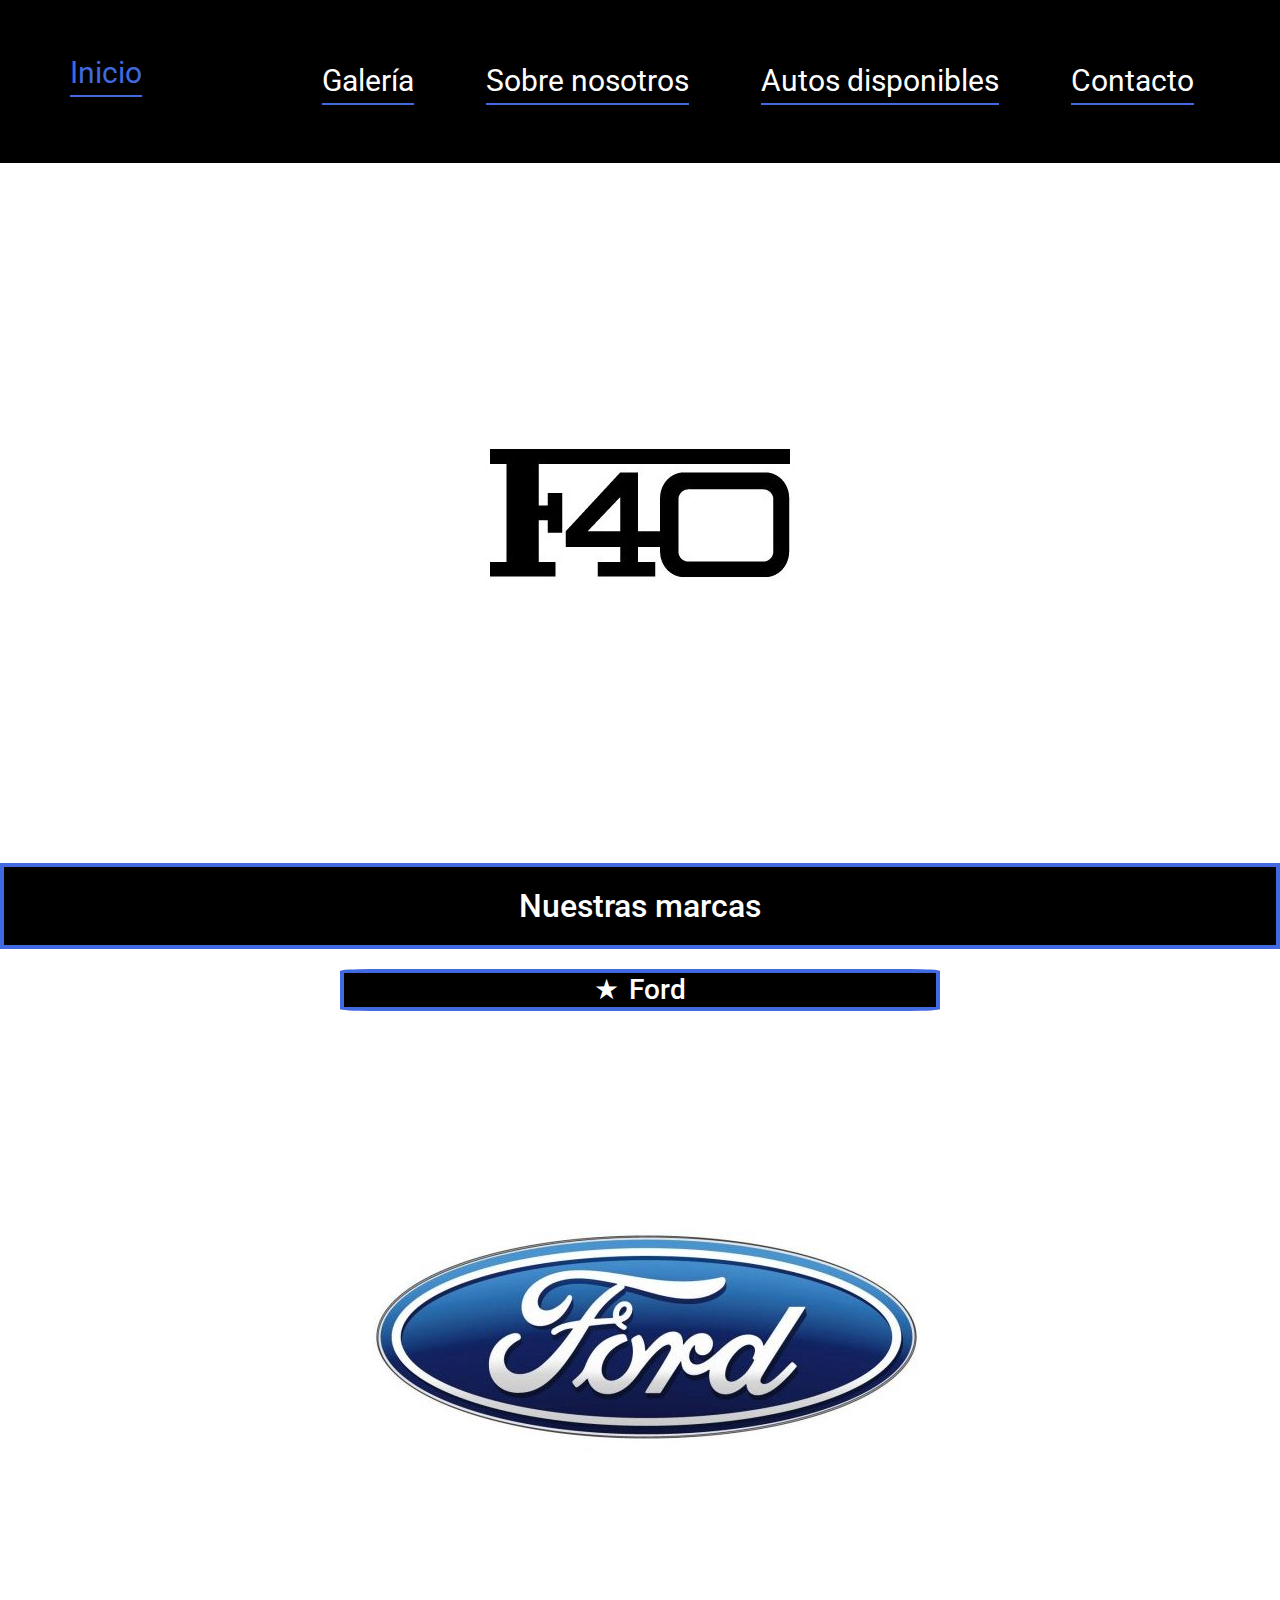
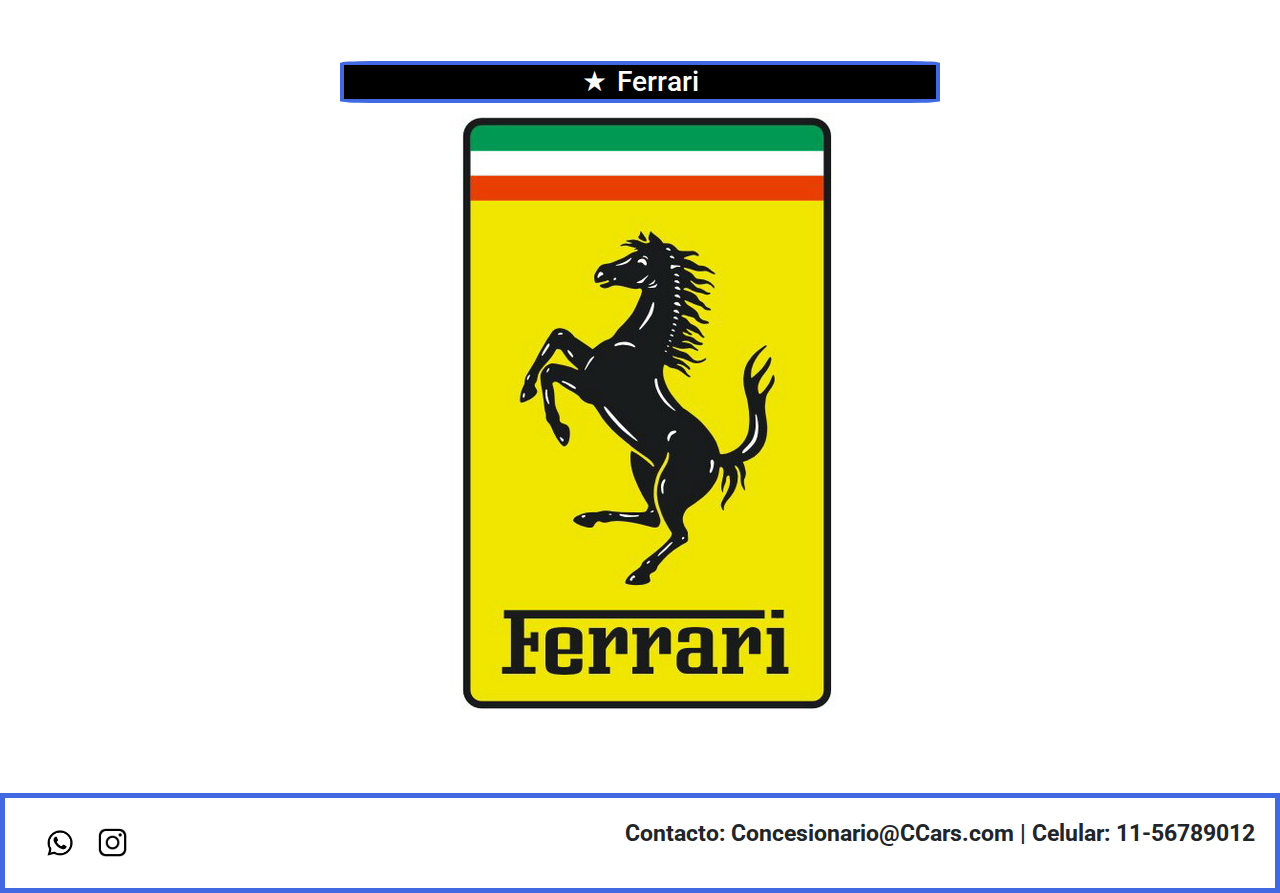
==== index.html @ d2a47ee5 "primer commit" ====
<!DOCTYPE html>
<html lang="en">
  <head>
    <meta charset="UTF-8" />
    <meta name="viewport" content="width=device-width, initial-scale=1.0" />
    <link rel="stylesheet" href="css/style.css" />
    <link rel="preconnect" href="https://fonts.googleapis.com" />
    <link rel="preconnect" href="https://fonts.gstatic.com" crossorigin />
    <link
      href="https://fonts.googleapis.com/css2?family=Roboto&display=swap"
      rel="stylesheet"
    />
    <title>Clásicos</title>
    <link rel="stylesheet" href="https://cdn.jsdelivr.net/npm/bootstrap@4.4.1/dist/css/bootstrap.min.css" integrity="sha384-Vkoo8x4CGsO3+Hhxv8T/Q5PaXtkKtu6ug5TOeNV6gBiFeWPGFN9MuhOf23Q9Ifjh" crossorigin="anonymous">
  </head>

  <body>
    <header class="header">
      <nav class="nav">
        <a href="index.html" class="nav-home">Inicio</a>
        <a href="pages/galeria.html" class="nav-link">Galería</a>
        <a href="pages/sobreNosotros.html" class="nav-link">Sobre nosotros</a>
        <a href="pages/autosDisponibles.html" class="nav-link"
          >Autos disponibles</a
        >
        <a href="pages/contacto.html" class="nav-link">Contacto</a>
      </nav>
    </header>
    <div class="general-container">
      <div class="image-container">
        <img src="assets/Logo.jpg" alt="Logo F40" />
      </div>
      <section class="brands-container">
      <div class="ourBrands-container">
        <h2>Nuestras marcas</h2>
    </div>
    <div class="marca">
      <h3>Ford</h3>
      <img src="assets/Ford-Logo.jpg" alt="Logo de Ford" />
    </div>
    <div class="marca">
      <h3>Ferrari</h3>
      <img src="assets/Ferrari-Logo.jpg" alt="Logo de Ferrari" />
    </div>
  </div>
  </section>
  <footer class="footer">
    <img src="assets/Whatsapp-baw.jpg" alt="" class="wpp" />

    <img src="assets/Instagram-baw.jpg" alt="" class="ig" />

    <p class="footer-contact">
      Contacto: Concesionario@CCars.com | Celular: 11-56789012
    </p>
  </footer>
  <script src="https://code.jquery.com/jquery-3.4.1.slim.min.js" integrity="sha384-J6qa4849blE2+poT4WnyKhv5vZF5SrPo0iEjwBvKU7imGFAV0wwj1yYfoRSJoZ+n" crossorigin="anonymous"></script>
<script src="https://cdn.jsdelivr.net/npm/popper.js@1.16.0/dist/umd/popper.min.js" integrity="sha384-Q6E9RHvbIyZFJoft+2mJbHaEWldlvI9IOYy5n3zV9zzTtmI3UksdQRVvoxMfooAo" crossorigin="anonymous"></script>
<script src="https://cdn.jsdelivr.net/npm/bootstrap@4.4.1/dist/js/bootstrap.min.js" integrity="sha384-wfSDF2E50Y2D1uUdj0O3uMBJnjuUD4Ih7YwaYd1iqfktj0Uod8GCExl3Og8ifwB6" crossorigin="anonymous"></script>
  </body>
  </html>
---- css/style.css ----
* {
  box-sizing: border-box;
}

body {
  margin: 0;
}

.nav {
  display: flex;
  justify-content: center;
}

.nav a {
  font-size: 30px;
  color: white;
  text-decoration: none;
  margin: 0 20px;
}

.nav a.nav-home {
  margin-right: auto;
  color: royalblue;
  text-decoration: none;
}

.header {
  background-color: #000;
  padding: 50px;
  color: white;
}

.header a {
  font-family: "Roboto", sans-serif;
}

.header a::after {
  content: "";
  display: block;
  height: 2px;
  background-color: royalblue;
  margin-top: 0;
}

.general-container {
  text-align: center;
  color: white;
}

.image-container {
  margin: 50px;
}

.ourBrands-container {
  border: 4px solid royalblue;
  padding: 20px;
  background-color: #000;
  font-size: 45px;
}

.ourBrands-container h2 {
  margin: 0;
}

.marca {
  display: inline-block;
  margin: 20px;
  font-size: 30px;
  color: white;
}

.marca h3 {
  margin: 0;
  background-color: #000;
  border: 4px solid royalblue;
  border-radius: 5%;
}

.marca h3::before {
  content: "\2605";
  margin-right: 10px;
}

.marca img {
  width: 100%;
  height: auto;
  display: block;
  margin-top: 10px;
}

.gallery-page {
  background-color: silver;
  padding: 0px;
}

.title {
  background-color: black;
  color: white;
  text-align: center;
  border: 4px solid royalblue;
  margin: 20px 0;
  padding: 10px;
}

.title h1 {
  margin: 0;
  font-size: 80px;
}

.main-gallery {
  display: grid;
  justify-content: center;
  align-items: center;
}

.models-gallery {
  text-align: center;
  width: 70%;
  margin: 0 auto;
}

.models-gallery img {
  width: 80%;
  height: auto;
  margin-top: 10px;
  max-width: 100%;
}

.gallery-subtitles {
  background-color: #000;
  border: 4px solid royalblue;
  text-align: center;
  padding: 10px;
  margin-top: 20px;
}

.gallery-subtitles h2 {
  color: white;
  font-size: 35px;
  margin: 0;
}

.main-aboutUs {
  display: flex;
  flex-direction: column;
}

.aboutUs-title {
  font-size: 40px;
  color: royalblue;
  text-align: center;
  margin: 20px 0 0;
  background-color: black;
  border-top: 4px solid steelblue;
  width: 100%;
  padding: 0;
}

.aboutUs-subtitle {
  font-size: 24px;
  color: royalblue;
  text-align: center;
  margin: 0;
  background-color: black;
  border-bottom: 4px solid steelblue;
  width: 100%;
  padding: 0px;
}

.about-content {
  margin: 20px;
}

.about-text {
  font-size: 25px;
  font-weight: bold;
  color: black;
  margin-bottom: 10px;
}

.aboutUs-images {
  display: flex;
  justify-content: center;
}

.aboutUs-images img {
  max-width: 40%;
  height: auto;
  margin-bottom: 15px;
  margin-right: 15px;
}

.compromise-title {
  font-size: 30px;
  color: royalblue;
  font-style: italic;
  text-decoration: underline;
  margin-top: 20px;
}

.compromise-text {
  font-size: 20px;
  font-weight: bold;
  margin-bottom: 20px;
}

.store-page {
  background-color: silver;
  padding: 0px;
}

.cars-title {
  background-color: black;
  text-align: center;
  border: 4px solid royalblue;
  margin: 20px 0;
  padding: 10px;
  font-size: 80px;
  color: white;
}

.models-container {
  display: flex;
  flex-wrap: wrap;
  justify-content: center;
  margin: 20px 0;
}

.models-label {
  font-size: 54px;
  font-style: italic;
  text-align: center;
  width: 100%;
  margin-bottom: 30px;
}

.models-list li {
  display: flex;
  flex-direction: column;
  align-items: center;
  text-align: center;
  margin-bottom: 50px;
}

.models-list img {
  width: 100%;
  max-width: 400px;
  height: auto;
  margin-bottom: 10px;
}

.models-list .mustang {
  width: 100%;
  max-width: 400px;
  height: auto;
}

.models-list .car-name {
  font-size: 24px;
  font-weight: bold;
}

.specialists-article {
  background-color: royalblue;
  border: 2px solid darkred;
  padding: 20px;
  margin-bottom: 20px;
  font-size: 25px;
  text-align: center;
}

.specialists-article h3 {
  font-weight: bold;
}

.specialists-article h3::after {
  content: "\2713";
  margin: 20px;
}

.specialists-article p {
  font-weight: bold;
}

.specialists-article p::before {
  content: "\1F3C6";
  margin-right: 5px;
}

.contact-page {
  background-color: silver;
}

.main-contact {
  display: flex;
  flex-direction: column;
  justify-content: space-around;
}

.contact-title {
  padding: 20px;
  font-size: 38px;
  margin-bottom: 20px;
  color: royalblue;
  font-weight: bold;
  background-color: black;
  width: 100%;
  text-align: center;
}

.location-and-form {
  display: flex;
  flex-direction: row;
}

.location-section,
.contact-form-section {
  width: 70%;
  height: auto;
  box-sizing: border-box;
  padding: 20px;
  margin: 10px;
}

.location-section {
  font-size: 30px;
  text-align: center;
  background-color: royalblue;
  padding: 0;
}

.location-section iframe {
  width: 50%;
  height: 300px; 
  margin-top: 40px;
}

.map-container {
  width: 100%;
}

.contact-form-section {
  text-align: center;
}

form {
  display: flex;
  flex-direction: column;
  align-items: center;
  border: 3px solid royalblue;
  padding: 20px;
  box-sizing: border-box;
}

label {
  display: block;
  margin-top: 10px;
  font-size: 20px;
  font-weight: bold;
}

input,
textarea {
  width: 80%;
  padding: 10px;
  margin-top: 5px;
  box-sizing: border-box;
}

button {
  background-color: royalblue;
  color: white;
  padding: 10px 20px;
  margin-top: 10px;
  border: none;
  cursor: pointer;
  font-size: 18px;
}

button:hover {
  background-color: darkblue;
}

.footer {
  display: flex;
  justify-content: space-between;
  align-items: center;
  height: 100px;
  background-color: white;
  border: 5px solid royalblue;
  text-align: right;
  margin-top: 60px;
  padding: 0 20px;
}

.footer-contact {
  font-size: 23px;
  font-weight: bold;
  margin-left: auto;
}

.social-links {
  display: flex;
  align-items: center;
}

.wpp {
  width: 50px;
  height: auto;
  margin-left: 10px;
}
.ig {
  width: 35px;
  height: auto;
  margin-left: 10px;
}
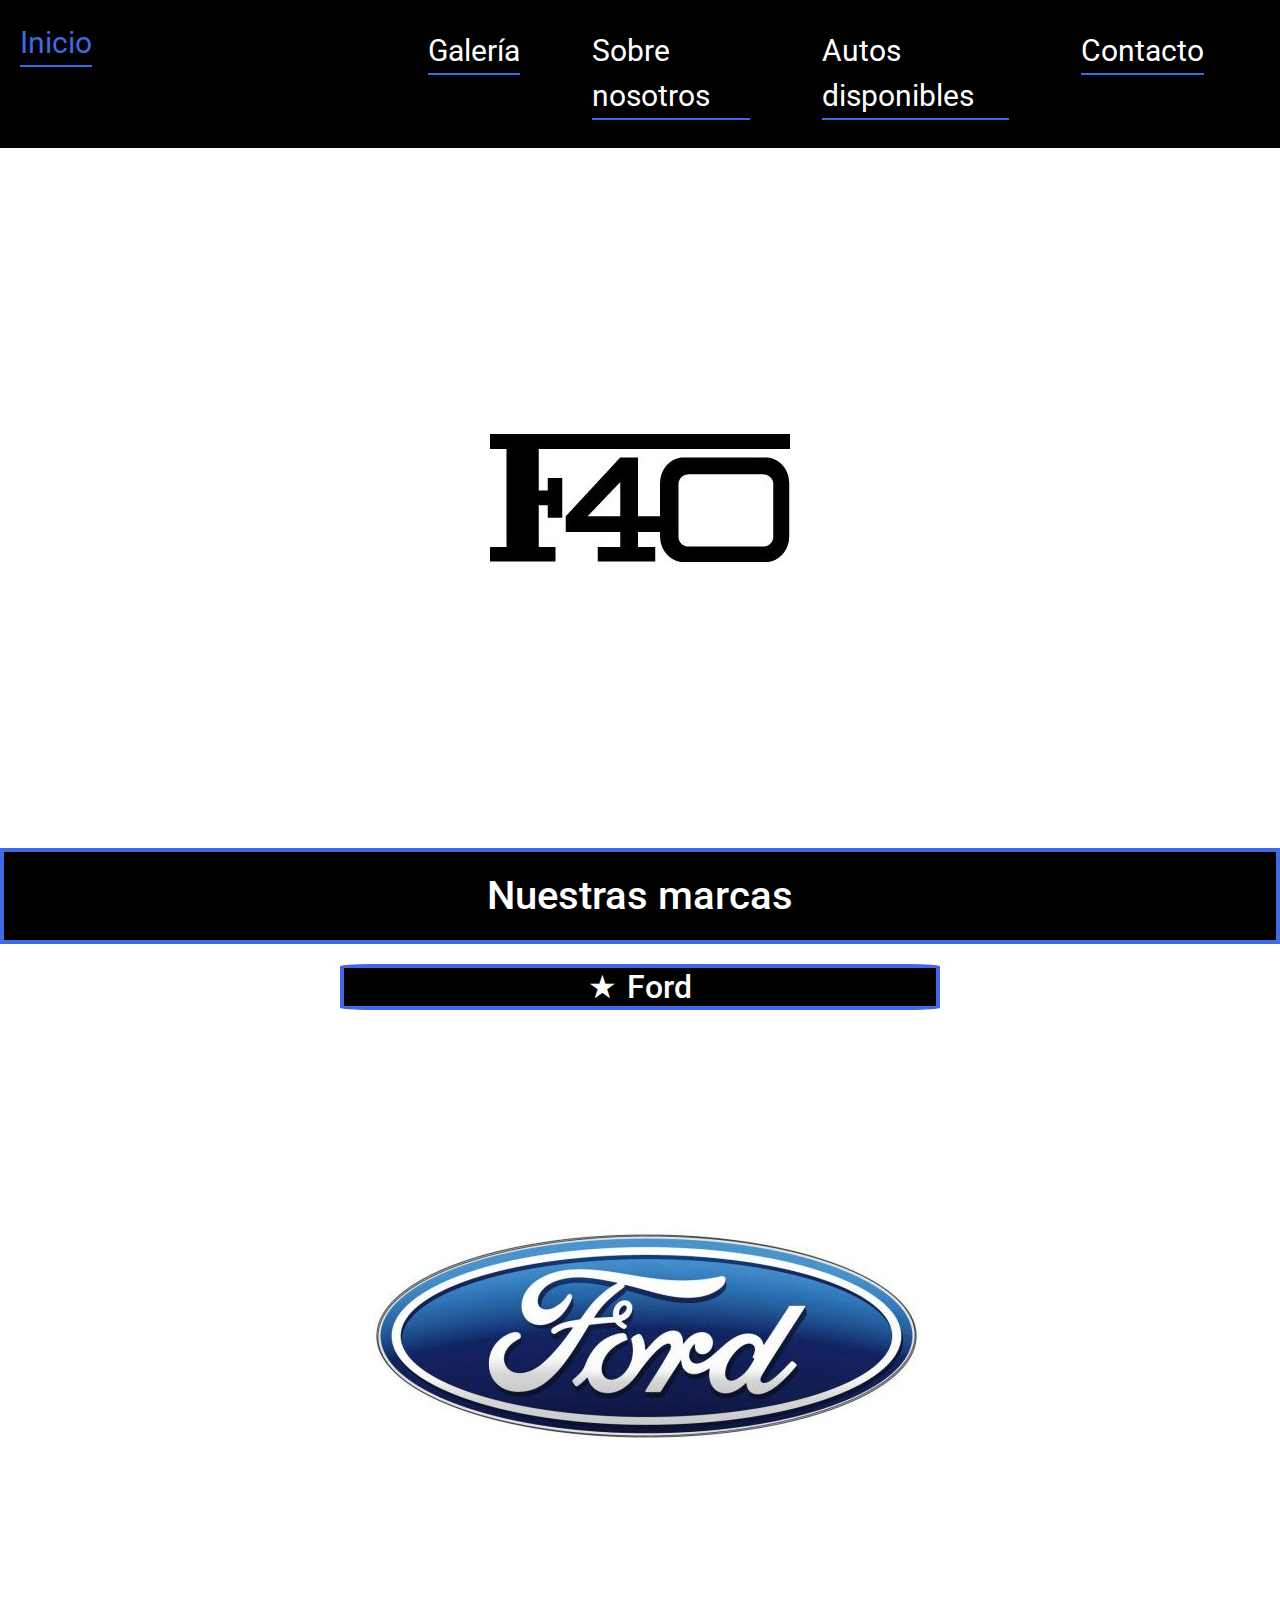
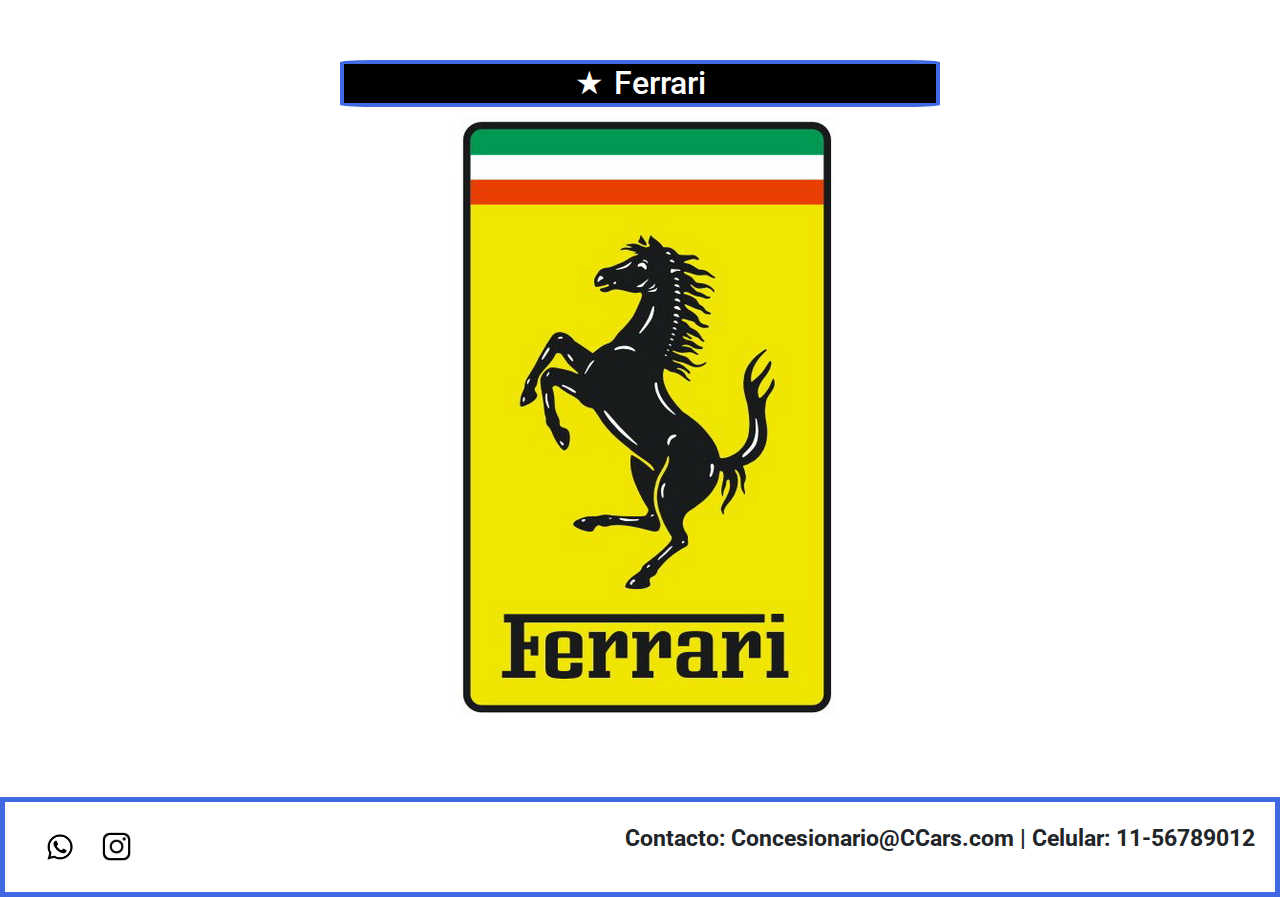
==== commit aa9914c4: "MasCambiosMediaQuery" ====
--- a/index.html
+++ b/index.html
@@ -8,8 +8,7 @@
     <link rel="preconnect" href="https://fonts.gstatic.com" crossorigin />
     <link
       href="https://fonts.googleapis.com/css2?family=Roboto&display=swap"
-      rel="stylesheet"
-    />
+      rel="stylesheet"/>
     <title>Clásicos</title>
     <link rel="stylesheet" href="https://cdn.jsdelivr.net/npm/bootstrap@4.4.1/dist/css/bootstrap.min.css" integrity="sha384-Vkoo8x4CGsO3+Hhxv8T/Q5PaXtkKtu6ug5TOeNV6gBiFeWPGFN9MuhOf23Q9Ifjh" crossorigin="anonymous">
   </head>
@@ -17,38 +16,43 @@
   <body>
     <header class="header">
       <nav class="nav">
-        <a href="index.html" class="nav-home">Inicio</a>
-        <a href="pages/galeria.html" class="nav-link">Galería</a>
-        <a href="pages/sobreNosotros.html" class="nav-link">Sobre nosotros</a>
-        <a href="pages/autosDisponibles.html" class="nav-link"
-          >Autos disponibles</a
-        >
-        <a href="pages/contacto.html" class="nav-link">Contacto</a>
+        <ul>
+          <li><a href="index.html" class="nav-home">Inicio</a></li>
+          <li><a href="pages/galeria.html" class="nav-link">Galería</a></li>
+          <li><a href="pages/sobreNosotros.html" class="nav-link">Sobre nosotros</a></li>
+          <li><a href="pages/autosDisponibles.html" class="nav-link">Autos disponibles</a></li>
+          <li><a href="pages/contacto.html" class="nav-link">Contacto</a></li>
+        </ul>
       </nav>
     </header>
+    
+    
+    <main>
     <div class="general-container">
       <div class="image-container">
         <img src="assets/Logo.jpg" alt="Logo F40" />
       </div>
       <section class="brands-container">
       <div class="ourBrands-container">
-        <h2>Nuestras marcas</h2>
+        <h1>Nuestras marcas</h1>
     </div>
     <div class="marca">
-      <h3>Ford</h3>
+      <h2>Ford</h2>
       <img src="assets/Ford-Logo.jpg" alt="Logo de Ford" />
     </div>
     <div class="marca">
-      <h3>Ferrari</h3>
+      <h2>Ferrari</h2>
       <img src="assets/Ferrari-Logo.jpg" alt="Logo de Ferrari" />
     </div>
   </div>
-  </section>
+</main>
+
   <footer class="footer">
+    <div class="social-media-container">
     <img src="assets/Whatsapp-baw.jpg" alt="" class="wpp" />
 
     <img src="assets/Instagram-baw.jpg" alt="" class="ig" />
-
+  </div>
     <p class="footer-contact">
       Contacto: Concesionario@CCars.com | Celular: 11-56789012
     </p>
@@ -56,5 +60,6 @@
   <script src="https://code.jquery.com/jquery-3.4.1.slim.min.js" integrity="sha384-J6qa4849blE2+poT4WnyKhv5vZF5SrPo0iEjwBvKU7imGFAV0wwj1yYfoRSJoZ+n" crossorigin="anonymous"></script>
 <script src="https://cdn.jsdelivr.net/npm/popper.js@1.16.0/dist/umd/popper.min.js" integrity="sha384-Q6E9RHvbIyZFJoft+2mJbHaEWldlvI9IOYy5n3zV9zzTtmI3UksdQRVvoxMfooAo" crossorigin="anonymous"></script>
 <script src="https://cdn.jsdelivr.net/npm/bootstrap@4.4.1/dist/js/bootstrap.min.js" integrity="sha384-wfSDF2E50Y2D1uUdj0O3uMBJnjuUD4Ih7YwaYd1iqfktj0Uod8GCExl3Og8ifwB6" crossorigin="anonymous"></script>
-  </body>
+</section>  
+</body>
   </html>
--- a/css/style.css
+++ b/css/style.css
@@ -6,27 +6,9 @@
   margin: 0;
 }
 
-.nav {
-  display: flex;
-  justify-content: center;
-}
-
-.nav a {
-  font-size: 30px;
-  color: white;
-  text-decoration: none;
-  margin: 0 20px;
-}
-
-.nav a.nav-home {
-  margin-right: auto;
-  color: royalblue;
-  text-decoration: none;
-}
-
 .header {
   background-color: #000;
-  padding: 50px;
+  padding: 20px;
   color: white;
 }
 
@@ -42,6 +24,51 @@
   margin-top: 0;
 }
 
+.nav {
+  display: flex;
+  align-items: center;
+  justify-content: center;
+}
+
+.nav ul {
+  display: flex;
+  list-style-type: none;
+  padding: 0;
+  margin: 0;
+}
+
+.nav ul li {
+  margin-right: 20px;
+}
+
+.nav a {
+  font-size: 30px;
+  color: white;
+  text-decoration: none;
+}
+
+.nav a.nav-home {
+  color: royalblue;
+  text-decoration: none;
+}
+
+.nav-home {
+  font-size: 30px;
+  margin-right: 300px;
+  display: inline-block;
+  color: royalblue;
+  text-decoration: none;
+  text-align: left;
+}
+
+.nav-link {
+  display: inline-block;
+  font-size: 30px;
+  color: white;
+  text-decoration: none;
+  margin-right: 20px;
+}
+
 .general-container {
   text-align: center;
   color: white;
@@ -58,7 +85,7 @@
   font-size: 45px;
 }
 
-.ourBrands-container h2 {
+.ourBrands-container h1 {
   margin: 0;
 }
 
@@ -69,14 +96,14 @@
   color: white;
 }
 
-.marca h3 {
+.marca h2 {
   margin: 0;
   background-color: #000;
   border: 4px solid royalblue;
   border-radius: 5%;
 }
 
-.marca h3::before {
+.marca h2::before {
   content: "\2605";
   margin-right: 10px;
 }
@@ -269,11 +296,11 @@
   text-align: center;
 }
 
-.specialists-article h3 {
-  font-weight: bold;
-}
-
-.specialists-article h3::after {
+.specialists-article h1 {
+  font-weight: bold;
+}
+
+.specialists-article h1::after {
   content: "\2713";
   margin: 20px;
 }
@@ -331,7 +358,7 @@
 
 .location-section iframe {
   width: 50%;
-  height: 300px; 
+  height: 300px;
   margin-top: 40px;
 }
 
@@ -399,11 +426,6 @@
   margin-left: auto;
 }
 
-.social-links {
-  display: flex;
-  align-items: center;
-}
-
 .wpp {
   width: 50px;
   height: auto;
@@ -414,3 +436,69 @@
   height: auto;
   margin-left: 10px;
 }
+
+@media (min-width: 320px) and (max-width: 768px) {
+  body {
+    width: 100%;
+  }
+
+  .section {
+    display: flex;
+    flex-direction: column;
+    width: 100vw;
+  }
+
+  .header {
+    width: 100%;
+  }
+
+  .nav ul {
+    flex-direction: column;
+    align-items: center;
+  }
+
+  .nav ul li {
+    margin-right: 0;
+    margin-bottom: 10px;
+  }
+
+  .nav-home {
+    margin-right: 0;
+  }
+
+  .nav-link {
+    margin-right: 0;
+  }
+
+  .nav {
+    width: 100%;
+    text-align: center;
+  }
+
+  .image-container {
+    margin: 20px;
+    width: 80%;
+  }
+
+  .image-container img {
+    max-width: 100%;
+    height: auto;
+  }
+
+  .title h1.display-3 {
+    font-size: 36px;
+  }
+
+  .footer {
+    width: auto;
+    flex-direction: column;
+  }
+
+  .footer-contact {
+    font-size: 12px;
+    text-align: center;
+  }
+  .social-media-container {
+    size: 10px;
+  }
+}
